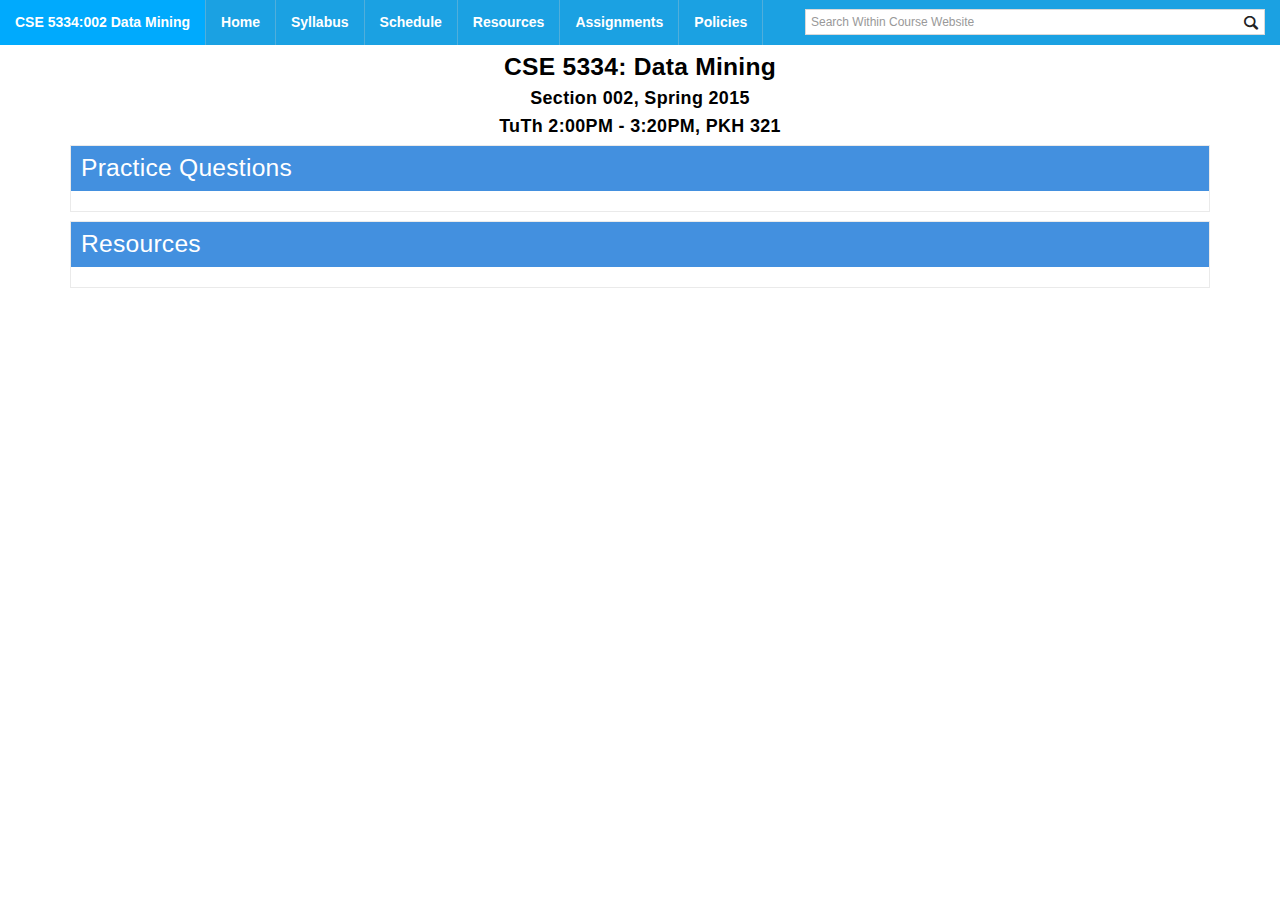
==== resources.html @ b28990b8 "Initial checkin." ====
<!DOCTYPE html>
<html lang="en">
    <head>
        <link href="css/metro-bootstrap.min.css" rel="stylesheet">
        <link href="css/metro-bootstrap-responsive.min.css" rel="stylesheet">
        <link href="css/iconFont.min.css" rel="stylesheet">
        <link href="css/courses.css" rel="stylesheet">

        <script src="js/jquery/jquery.min.js"></script>
        <script src="js/jquery/jquery.widget.min.js"></script>

        <title>CSE 5334:002 Data Mining - Resources</title>

    </head>

    <body class="metro">

            <div class="navigation-bar">
                <div class="navigation-bar-content">
                    <a href="index.html" class="element"><strong>CSE 5334:002 Data Mining</strong></a>
                    <span class="element-divider"></span>

                    <a href="index.html" class="element"><strong>Home</strong></a>
                    <span class="element-divider"></span>
                    <a href="syllabus.html" class="element"><strong>Syllabus</strong></a>
                    <span class="element-divider"></span>
                    <a href="schedule.html" class="element"><strong>Schedule</strong></a>
                    <span class="element-divider"></span>
                    <a href="resources.html" class="element"><strong>Resources</strong></a>
                    <span class="element-divider"></span>
                    <a href="assignments.html" class="element"><strong>Assignments</strong></a>
                    <span class="element-divider"></span>
                    <a href="policies.html" class="element"><strong>Policies</strong></a>
                    <span class="element-divider"></span>

                    <div class="element input-element  place-right">
                        <form role="search" method="GET" action="https://www.google.com/search" target="_blank">
                            <div class="input-control text size6">
                                <input type="text" placeholder="Search Within Course Website"  name="as_q" >
                                <input type="hidden" name="as_sitesearch" value="saravanan-thirumuruganathan.github.io">
                                <button class="btn-search"></button>
                            </div>
                        </form>
                    </div>

                </div>
            </div>







        <div class="container">

            <h3 class="text-center">CSE 5334: Data Mining</h3>
                <h4 class="text-center">Section 002, Spring 2015</h4>
                <h4 class="text-center">TuTh 2:00PM - 3:20PM, PKH 321</h4>


                <div class="panel">
                    <div class="panel-header bg-lightBlue fg-white">
                        Practice Questions
                    </div>
                    <div class="panel-content">
                    </div>

                </div>


<p></p>


                <div class="panel">
                    <div class="panel-header bg-lightBlue fg-white">
                        Resources
                    </div>
                    <div class="panel-content">
                    </div>

                </div>


<p></p>


        </div>        

    </body>
</html>
---- css/iconFont.min.css ----
@font-face{font-family:'iconFont';src:url('../fonts/iconFont.eot');src:url('../fonts/iconFont.eot?#iefix') format('embedded-opentype'),url('../fonts/iconFont.woff') format('woff'),url('../fonts/iconFont.ttf') format('truetype'),url('../fonts/iconFont.svg#iconFont') format('svg');font-weight:normal;font-style:normal}[data-icon]:before{font-family:'iconFont';content:attr(data-icon);speak:none;font-weight:normal;font-variant:normal;text-transform:none;line-height:1;-webkit-font-smoothing:antialiased}[class*="icon-"]{font-family:'iconFont' !important;speak:none;font-style:normal;font-weight:normal !important;font-variant:normal;text-transform:none;text-decoration:inherit;line-height:1;display:inline-block;vertical-align:-8%;-webkit-font-smoothing:antialiased;font-size:inherit}[class*="icon-"].smaller{font-size:.7em;vertical-align:6%}[class*="icon-"].large{font-size:1.2em;vertical-align:-10%}.icon-newspaper:before{content:"\e001"}.icon-pencil:before{content:"\e002"}.icon-droplet:before{content:"\e003"}.icon-pictures:before{content:"\e004"}.icon-camera:before{content:"\e005"}.icon-music:before{content:"\e006"}.icon-film:before{content:"\e007"}.icon-camera-2:before{content:"\e008"}.icon-spades:before{content:"\e009"}.icon-clubs:before{content:"\e00a"}.icon-diamonds:before{content:"\e00b"}.icon-broadcast:before{content:"\e00c"}.icon-mic:before{content:"\e00d"}.icon-book:before{content:"\e00e"}.icon-file:before{content:"\e00f"}.icon-new:before{content:"\e010"}.icon-copy:before{content:"\e011"}.icon-folder:before{content:"\e012"}.icon-folder-2:before{content:"\e013"}.icon-tag:before{content:"\e014"}.icon-cart:before{content:"\e015"}.icon-basket:before{content:"\e016"}.icon-calculate:before{content:"\e017"}.icon-support:before{content:"\e018"}.icon-phone:before{content:"\e019"}.icon-mail:before{content:"\e01a"}.icon-location:before{content:"\e01b"}.icon-compass:before{content:"\e01c"}.icon-history:before{content:"\e01d"}.icon-clock:before{content:"\e01e"}.icon-bell:before{content:"\e01f"}.icon-calendar:before{content:"\e020"}.icon-printer:before{content:"\e021"}.icon-mouse:before{content:"\e022"}.icon-screen:before{content:"\e023"}.icon-laptop:before{content:"\e024"}.icon-mobile:before{content:"\e025"}.icon-cabinet:before{content:"\e026"}.icon-drawer:before{content:"\e027"}.icon-drawer-2:before{content:"\e028"}.icon-box:before{content:"\e029"}.icon-box-add:before{content:"\e02a"}.icon-box-remove:before{content:"\e02b"}.icon-download:before{content:"\e02c"}.icon-upload:before{content:"\e02d"}.icon-database:before{content:"\e02e"}.icon-flip:before{content:"\e02f"}.icon-flip-2:before{content:"\e030"}.icon-undo:before{content:"\e031"}.icon-redo:before{content:"\e032"}.icon-forward:before{content:"\e033"}.icon-reply:before{content:"\e034"}.icon-reply-2:before{content:"\e035"}.icon-comments:before{content:"\e036"}.icon-comments-2:before{content:"\e037"}.icon-comments-3:before{content:"\e038"}.icon-comments-4:before{content:"\e039"}.icon-comments-5:before{content:"\e03a"}.icon-user:before{content:"\e03b"}.icon-user-2:before{content:"\e03c"}.icon-user-3:before{content:"\e03d"}.icon-busy:before{content:"\e03e"}.icon-loading:before{content:"\e03f"}.icon-loading-2:before{content:"\e040"}.icon-search:before{content:"\e041"}.icon-zoom-in:before{content:"\e042"}.icon-zoom-out:before{content:"\e043"}.icon-key:before{content:"\e044"}.icon-key-2:before{content:"\e045"}.icon-locked:before{content:"\e046"}.icon-unlocked:before{content:"\e047"}.icon-wrench:before{content:"\e048"}.icon-equalizer:before{content:"\e049"}.icon-cog:before{content:"\e04a"}.icon-pie:before{content:"\e04b"}.icon-bars:before{content:"\e04c"}.icon-stats-up:before{content:"\e04d"}.icon-gift:before{content:"\e04e"}.icon-trophy:before{content:"\e04f"}.icon-diamond:before{content:"\e050"}.icon-coffee:before{content:"\e051"}.icon-rocket:before{content:"\e052"}.icon-meter-slow:before{content:"\e053"}.icon-meter-medium:before{content:"\e054"}.icon-meter-fast:before{content:"\e055"}.icon-dashboard:before{content:"\e056"}.icon-fire:before{content:"\e057"}.icon-lab:before{content:"\e058"}.icon-remove:before{content:"\e059"}.icon-briefcase:before{content:"\e05a"}.icon-briefcase-2:before{content:"\e05b"}.icon-cars:before{content:"\e05c"}.icon-bus:before{content:"\e05d"}.icon-cube:before{content:"\e05e"}.icon-cube-2:before{content:"\e05f"}.icon-puzzle:before{content:"\e060"}.icon-glasses:before{content:"\e061"}.icon-glasses-2:before{content:"\e062"}.icon-accessibility:before{content:"\e063"}.icon-accessibility-2:before{content:"\e064"}.icon-target:before{content:"\e065"}.icon-target-2:before{content:"\e066"}.icon-lightning:before{content:"\e067"}.icon-power:before{content:"\e068"}.icon-power-2:before{content:"\e069"}.icon-clipboard:before{content:"\e06a"}.icon-clipboard-2:before{content:"\e06b"}.icon-playlist:before{content:"\e06c"}.icon-grid-view:before{content:"\e06d"}.icon-tree-view:before{content:"\e06e"}.icon-cloud:before{content:"\e06f"}.icon-cloud-2:before{content:"\e070"}.icon-download-2:before{content:"\e071"}.icon-upload-2:before{content:"\e072"}.icon-upload-3:before{content:"\e073"}.icon-link:before{content:"\e074"}.icon-link-2:before{content:"\e075"}.icon-flag:before{content:"\e076"}.icon-flag-2:before{content:"\e077"}.icon-attachment:before{content:"\e078"}.icon-eye:before{content:"\e079"}.icon-bookmark:before{content:"\e07a"}.icon-bookmark-2:before{content:"\e07b"}.icon-star:before{content:"\e07c"}.icon-star-2:before{content:"\e07d"}.icon-star-3:before{content:"\e07e"}.icon-heart:before{content:"\e07f"}.icon-heart-2:before{content:"\e080"}.icon-thumbs-up:before{content:"\e081"}.icon-thumbs-down:before{content:"\e082"}.icon-plus:before{content:"\e083"}.icon-minus:before{content:"\e084"}.icon-help:before{content:"\e085"}.icon-help-2:before{content:"\e086"}.icon-blocked:before{content:"\e087"}.icon-cancel:before{content:"\e088"}.icon-cancel-2:before{content:"\e089"}.icon-checkmark:before{content:"\e08a"}.icon-minus-2:before{content:"\e08b"}.icon-plus-2:before{content:"\e08c"}.icon-enter:before{content:"\e08d"}.icon-exit:before{content:"\e08e"}.icon-loop:before{content:"\e08f"}.icon-arrow-up-left:before{content:"\e090"}.icon-arrow-up:before{content:"\e091"}.icon-arrow-up-right:before{content:"\e092"}.icon-arrow-right:before{content:"\e093"}.icon-arrow-down-right:before{content:"\e094"}.icon-arrow-down:before{content:"\e095"}.icon-arrow-down-left:before{content:"\e096"}.icon-arrow-left:before{content:"\e097"}.icon-arrow-up-2:before{content:"\e098"}.icon-arrow-right-2:before{content:"\e099"}.icon-arrow-down-2:before{content:"\e09a"}.icon-arrow-left-2:before{content:"\e09b"}.icon-arrow-up-3:before{content:"\e09c"}.icon-arrow-right-3:before{content:"\e09d"}.icon-arrow-down-3:before{content:"\e09e"}.icon-arrow-left-3:before{content:"\e09f"}.icon-menu:before{content:"\e0a0"}.icon-enter-2:before{content:"\e0a1"}.icon-backspace:before{content:"\e0a2"}.icon-backspace-2:before{content:"\e0a3"}.icon-tab:before{content:"\e0a4"}.icon-tab-2:before{content:"\e0a5"}.icon-checkbox:before{content:"\e0a6"}.icon-checkbox-unchecked:before{content:"\e0a7"}.icon-checkbox-partial:before{content:"\e0a8"}.icon-radio-checked:before{content:"\e0a9"}.icon-radio-unchecked:before{content:"\e0aa"}.icon-font:before{content:"\e0ab"}.icon-paragraph-left:before{content:"\e0ac"}.icon-paragraph-center:before{content:"\e0ad"}.icon-paragraph-right:before{content:"\e0ae"}.icon-paragraph-justify:before{content:"\e0af"}.icon-left-to-right:before{content:"\e0b0"}.icon-right-to-left:before{content:"\e0b1"}.icon-share:before{content:"\e0b2"}.icon-new-tab:before{content:"\e0b3"}.icon-new-tab-2:before{content:"\e0b4"}.icon-embed:before{content:"\e0b5"}.icon-code:before{content:"\e0b6"}.icon-bluetooth:before{content:"\e0b7"}.icon-share-2:before{content:"\e0b8"}.icon-share-3:before{content:"\e0b9"}.icon-mail-2:before{content:"\e0ba"}.icon-google:before{content:"\e0bb"}.icon-google-plus:before{content:"\e0bc"}.icon-google-drive:before{content:"\e0bd"}.icon-facebook:before{content:"\e0be"}.icon-instagram:before{content:"\e0bf"}.icon-twitter:before{content:"\e0c0"}.icon-feed:before{content:"\e0c1"}.icon-youtube:before{content:"\e0c2"}.icon-vimeo:before{content:"\e0c3"}.icon-flickr:before{content:"\e0c4"}.icon-picassa:before{content:"\e0c5"}.icon-dribbble:before{content:"\e0c6"}.icon-deviantart:before{content:"\e0c7"}.icon-github:before{content:"\e0c8"}.icon-github-2:before{content:"\e0c9"}.icon-github-3:before{content:"\e0ca"}.icon-github-4:before{content:"\e0cb"}.icon-github-5:before{content:"\e0cc"}.icon-git:before{content:"\e0cd"}.icon-github-6:before{content:"\e0ce"}.icon-wordpress:before{content:"\e0cf"}.icon-joomla:before{content:"\e0d0"}.icon-blogger:before{content:"\e0d1"}.icon-tumblr:before{content:"\e0d2"}.icon-yahoo:before{content:"\e0d3"}.icon-amazon:before{content:"\e0d4"}.icon-tux:before{content:"\e0d5"}.icon-apple:before{content:"\e0d6"}.icon-finder:before{content:"\e0d7"}.icon-android:before{content:"\e0d8"}.icon-windows:before{content:"\e0d9"}.icon-soundcloud:before{content:"\e0da"}.icon-skype:before{content:"\e0db"}.icon-reddit:before{content:"\e0dc"}.icon-linkedin:before{content:"\e0dd"}.icon-lastfm:before{content:"\e0de"}.icon-delicious:before{content:"\e0df"}.icon-stumbleupon:before{content:"\e0e0"}.icon-pinterest:before{content:"\e0e1"}.icon-xing:before{content:"\e0e2"}.icon-flattr:before{content:"\e0e3"}.icon-foursquare:before{content:"\e0e4"}.icon-paypal:before{content:"\e0e5"}.icon-yelp:before{content:"\e0e6"}.icon-libreoffice:before{content:"\e0e7"}.icon-file-pdf:before{content:"\e0e8"}.icon-file-openoffice:before{content:"\e0e9"}.icon-file-word:before{content:"\e0ea"}.icon-file-excel:before{content:"\e0eb"}.icon-file-powerpoint:before{content:"\e0ec"}.icon-file-zip:before{content:"\e0ed"}.icon-file-xml:before{content:"\e0ee"}.icon-file-css:before{content:"\e0ef"}.icon-html5:before{content:"\e0f0"}.icon-html5-2:before{content:"\e0f1"}.icon-css3:before{content:"\e0f2"}.icon-chrome:before{content:"\e0f3"}.icon-firefox:before{content:"\e0f4"}.icon-IE:before{content:"\e0f5"}.icon-opera:before{content:"\e0f6"}.icon-safari:before{content:"\e0f7"}.icon-IcoMoon:before{content:"\e0f8"}.icon-sunrise:before{content:"\e0f9"}.icon-sun:before{content:"\e0fa"}.icon-moon:before{content:"\e0fb"}.icon-sun-2:before{content:"\e0fc"}.icon-windy:before{content:"\e0fd"}.icon-wind:before{content:"\e0fe"}.icon-snowflake:before{content:"\e0ff"}.icon-cloudy:before{content:"\e100"}.icon-cloud-3:before{content:"\e101"}.icon-weather:before{content:"\e102"}.icon-weather-2:before{content:"\e103"}.icon-weather-3:before{content:"\e104"}.icon-lines:before{content:"\e105"}.icon-cloud-4:before{content:"\e106"}.icon-lightning-2:before{content:"\e107"}.icon-lightning-3:before{content:"\e108"}.icon-rainy:before{content:"\e109"}.icon-rainy-2:before{content:"\e10a"}.icon-windy-2:before{content:"\e10b"}.icon-windy-3:before{content:"\e10c"}.icon-snowy:before{content:"\e10d"}.icon-snowy-2:before{content:"\e10e"}.icon-snowy-3:before{content:"\e10f"}.icon-weather-4:before{content:"\e110"}.icon-cloudy-2:before{content:"\e111"}.icon-cloud-5:before{content:"\e112"}.icon-lightning-4:before{content:"\e113"}.icon-sun-3:before{content:"\e114"}.icon-moon-2:before{content:"\e115"}.icon-cloudy-3:before{content:"\e116"}.icon-cloud-6:before{content:"\e117"}.icon-cloud-7:before{content:"\e118"}.icon-lightning-5:before{content:"\e119"}.icon-rainy-3:before{content:"\e11a"}.icon-rainy-4:before{content:"\e11b"}.icon-windy-4:before{content:"\e11c"}.icon-windy-5:before{content:"\e11d"}.icon-snowy-4:before{content:"\e11e"}.icon-snowy-5:before{content:"\e11f"}.icon-weather-5:before{content:"\e120"}.icon-cloudy-4:before{content:"\e121"}.icon-lightning-6:before{content:"\e122"}.icon-thermometer:before{content:"\e123"}.icon-compass-2:before{content:"\e124"}.icon-none:before{content:"\e125"}.icon-Celsius:before{content:"\e126"}.icon-Fahrenheit:before{content:"\e127"}.icon-forrst:before{content:"\e128"}.icon-headphones:before{content:"\e129"}.icon-bug:before{content:"\e12a"}.icon-cart-2:before{content:"\e12b"}.icon-earth:before{content:"\e12c"}.icon-battery:before{content:"\e12d"}.icon-list:before{content:"\e12e"}.icon-grid:before{content:"\e12f"}.icon-alarm:before{content:"\e130"}.icon-location-2:before{content:"\e131"}.icon-pointer:before{content:"\e132"}.icon-diary:before{content:"\e133"}.icon-eye-2:before{content:"\e134"}.icon-console:before{content:"\e135"}.icon-location-3:before{content:"\e136"}.icon-move:before{content:"\e137"}.icon-gift-2:before{content:"\e138"}.icon-monitor:before{content:"\e139"}.icon-mobile-2:before{content:"\e13a"}.icon-switch:before{content:"\e13b"}.icon-star-4:before{content:"\e13c"}.icon-address-book:before{content:"\e13d"}.icon-shit:before{content:"\e13e"}.icon-cone:before{content:"\e13f"}.icon-credit-card:before{content:"\e140"}.icon-type:before{content:"\e141"}.icon-volume:before{content:"\e142"}.icon-volume-2:before{content:"\e143"}.icon-locked-2:before{content:"\e144"}.icon-warning:before{content:"\e145"}.icon-info:before{content:"\e146"}.icon-filter:before{content:"\e147"}.icon-bookmark-3:before{content:"\e148"}.icon-bookmark-4:before{content:"\e149"}.icon-stats:before{content:"\e14a"}.icon-compass-3:before{content:"\e14b"}.icon-keyboard:before{content:"\e14c"}.icon-award-fill:before{content:"\e14d"}.icon-award-stroke:before{content:"\e14e"}.icon-beaker-alt:before{content:"\e14f"}.icon-beaker:before{content:"\e150"}.icon-move-vertical:before{content:"\e151"}.icon-move-horizontal:before{content:"\e152"}.icon-steering-wheel:before{content:"\e153"}.icon-volume-3:before{content:"\e154"}.icon-volume-mute:before{content:"\e155"}.icon-play:before{content:"\e156"}.icon-pause:before{content:"\e157"}.icon-stop:before{content:"\e158"}.icon-eject:before{content:"\e159"}.icon-first:before{content:"\e15a"}.icon-last:before{content:"\e15b"}.icon-play-alt:before{content:"\e15c"}.icon-battery-charging:before{content:"\e160"}.icon-left-quote:before{content:"\e161"}.icon-right-quote:before{content:"\e162"}.icon-left-quote-alt:before{content:"\e163"}.icon-right-quote-alt:before{content:"\e164"}.icon-smiley:before{content:"\e165"}.icon-umbrella:before{content:"\e166"}.icon-info-2:before{content:"\e167"}.icon-chart-alt:before{content:"\e168"}.icon-at:before{content:"\e169"}.icon-hash:before{content:"\e16a"}.icon-pilcrow:before{content:"\e16b"}.icon-fullscreen-alt:before{content:"\e16c"}.icon-fullscreen-exit-alt:before{content:"\e16d"}.icon-layers-alt:before{content:"\e16e"}.icon-layers:before{content:"\e16f"}.icon-floppy:before{content:"\e170"}.icon-rainbow:before{content:"\e000"}.icon-air:before{content:"\e171"}.icon-home:before{content:"\e172"}.icon-spin:before{content:"\e173"}.icon-auction:before{content:"\e174"}.icon-dollar:before{content:"\e175"}.icon-dollar-2:before{content:"\e176"}.icon-coins:before{content:"\e177"}.icon-file-2:before{content:"\e186"}.icon-file-3:before{content:"\e187"}.icon-file-4:before{content:"\e188"}.icon-files:before{content:"\e189"}.icon-phone-2:before{content:"\e18a"}.icon-tablet:before{content:"\e18b"}.icon-monitor-2:before{content:"\e18c"}.icon-window:before{content:"\e18d"}.icon-tv:before{content:"\e18e"}.icon-camera-3:before{content:"\e18f"}.icon-image:before{content:"\e190"}.icon-open:before{content:"\e191"}.icon-sale:before{content:"\e192"}.icon-direction:before{content:"\e193"}.icon-medal:before{content:"\e194"}.icon-medal-2:before{content:"\e195"}.icon-satellite:before{content:"\e196"}.icon-discout:before{content:"\e197"}.icon-barcode:before{content:"\e198"}.icon-ticket:before{content:"\e199"}.icon-shipping:before{content:"\e19a"}.icon-globe:before{content:"\e19b"}.icon-anchor:before{content:"\e19c"}.icon-pop-out:before{content:"\e19d"}.icon-pop-in:before{content:"\e19e"}.icon-resize:before{content:"\e178"}.icon-battery-2:before{content:"\e179"}.icon-battery-3:before{content:"\e17a"}.icon-battery-4:before{content:"\e17b"}.icon-battery-5:before{content:"\e17c"}.icon-tools:before{content:"\e17d"}.icon-alarm-2:before{content:"\e17e"}.icon-alarm-cancel:before{content:"\e17f"}.icon-alarm-clock:before{content:"\e180"}.icon-chronometer:before{content:"\e181"}.icon-ruler:before{content:"\e182"}.icon-lamp:before{content:"\e183"}.icon-lamp-2:before{content:"\e184"}.icon-scissors:before{content:"\e185"}.icon-volume-4:before{content:"\e19f"}.icon-volume-5:before{content:"\e1a0"}.icon-volume-6:before{content:"\e1a1"}.icon-battery-full:before{content:"\e15f"}.icon-battery-empty:before{content:"\e15d"}.icon-battery-half:before{content:"\e15e"}.icon-zip:before{content:"\e1a2"}.icon-zip-2:before{content:"\e1a3"}.icon-play-2:before{content:"\e1a4"}.icon-pause-2:before{content:"\e1a5"}.icon-record:before{content:"\e1a6"}.icon-stop-2:before{content:"\e1a7"}.icon-next:before{content:"\e1a8"}.icon-previous:before{content:"\e1a9"}.icon-first-2:before{content:"\e1aa"}.icon-last-2:before{content:"\e1ab"}.icon-arrow-left-4:before{content:"\e1ac"}.icon-arrow-down-4:before{content:"\e1ad"}.icon-arrow-up-4:before{content:"\e1ae"}.icon-arrow-right-4:before{content:"\e1af"}.icon-arrow-left-5:before{content:"\e1b0"}.icon-arrow-down-5:before{content:"\e1b1"}.icon-arrow-up-5:before{content:"\e1b2"}.icon-arrow-right-5:before{content:"\e1b3"}.icon-cc:before{content:"\e1b4"}.icon-cc-by:before{content:"\e1b5"}.icon-cc-nc:before{content:"\e1b6"}.icon-cc-nc-eu:before{content:"\e1b7"}.icon-cc-nc-jp:before{content:"\e1b8"}.icon-cc-sa:before{content:"\e1b9"}.icon-cc-nd:before{content:"\e1ba"}.icon-cc-pd:before{content:"\e1bb"}.icon-cc-zero:before{content:"\e1bc"}.icon-cc-share:before{content:"\e1bd"}.icon-cc-share-2:before{content:"\e1be"}.icon-cycle:before{content:"\e1bf"}.icon-stop-3:before{content:"\e1c0"}.icon-stats-2:before{content:"\e1c1"}.icon-stats-3:before{content:"\e1c2"}
---- css/courses.css ----
.description {
  margin: 10px 0;
}

.example > img {
  margin: 5px;
  display: inline-block;
}
.example .image-container {
  margin: 10px;
  display: inline-block;
  vertical-align: middle;
}

p {
   text-align:justify;
}
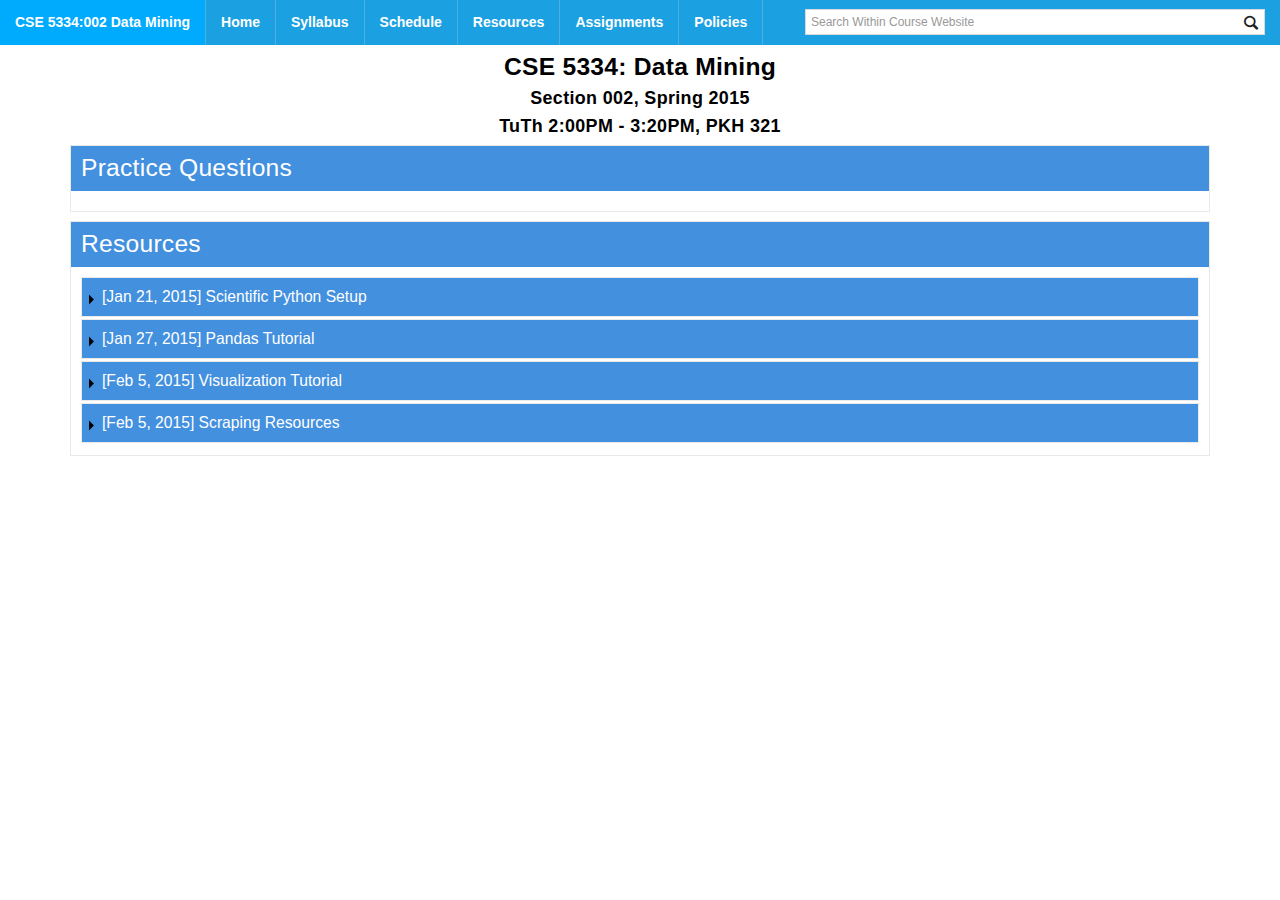
==== commit c6849a33: "Added lecture 6 k-NN slides." ====
--- a/resources.html
+++ b/resources.html
@@ -5,11 +5,17 @@
         <link href="css/metro-bootstrap-responsive.min.css" rel="stylesheet">
         <link href="css/iconFont.min.css" rel="stylesheet">
         <link href="css/courses.css" rel="stylesheet">
-
-        <script src="js/jquery/jquery.min.js"></script>
-        <script src="js/jquery/jquery.widget.min.js"></script>
+        <link href="css/prism.css" rel="stylesheet">
+
+        <script src="js/jquery.min.js"></script>
+        <script src="js/jquery.widget.min.js"></script>
+        <script src="js/metro.min.js"></script>
+
+        <script src="js/prism.js"></script>
 
         <title>CSE 5334:002 Data Mining - Resources</title>
+
+
 
     </head>
 
@@ -76,7 +82,269 @@
                     <div class="panel-header bg-lightBlue fg-white">
                         Resources
                     </div>
-                    <div class="panel-content">
+                    <div class="panel-content"
+
+
+<!-------------------------------accordion starts here -->
+<!-- other stylish accordions 
+            <a class="heading text-right ribbed-green fg-white collapsed" href="#">Item #2</a>
+            <a class="heading ribbed-red fg-white collapsed" href="#">Item #3</a>
+-->
+
+   <div class="accordion with-marker " data-role="accordion" data-closeany="false">
+
+
+
+
+
+        <div class="accordion-frame">
+            <a class="heading bg-lightBlue fg-white collapsed" href="#">[Jan 21, 2015] Scientific Python Setup</a>
+            <div class="content"> 
+
+                <p>
+                <strong>Installation:</strong>In this class, we will be using Python as the programming language for all assignments.
+                Please refer to this <a href="https://github.com/cs109/content/wiki/Installing-Python">url</a>
+                for simple instructions about installing Python and Scientific Python. 
+                I <strong>strongly</strong> suggest using Anaconda distribution system.
+                If you want to manually install the packages, use the instructions <a href="http://www.scipy.org/install.html">here</a>.
+                Remember to install other packages such as BeautifulSoup, Pattern, Seaborn and MrJob. 
+                Instructions are in the first <a href="https://github.com/cs109/content/wiki/Installing-Python">url</a> itself.
+                </p>
+
+                <p>
+                    <strong>IPython Notebook Basics:</strong> Please spend some time exploring IPython Notebook.
+                    <a href="https://www.youtube.com/watch?v=qb7FT68tcA8">This</a> is a fast, 10 minute video introducing the basics.
+                    As of now,  it is perfectly fine if you do not understand what the Python code that are being executed means.
+                   Once you are done, please spend some time reading <a href="http://ipython.org/ipython-doc/2/notebook/notebook.html"> this tutorial</a>
+                   which might require around 30 minutes of your time.
+                   We will be spending lot of time in IPython Notebooks. So an initial investment of time will save lot of your time later.
+                    <br/> <br/>
+                   [Optional] <a href="http://pgbovine.net/ipython-notebook-first-impressions.htm">This</a> is a great post from Philip Guo
+                        about his impressions about IPython Notebook. 
+                        <a href="http://www.nature.com/news/interactive-notebooks-sharing-the-code-1.16261">This</a> is an article
+                        from Nature magazine (a prestigious publisher in Science domain)
+                        about how IPython Notebook is becoming popular in non-CS domain.
+                </p>
+                <p>
+                    <strong>Python Basics:</strong> 
+                    <A href="http://nbviewer.ipython.org/github/jrjohansson/scientific-python-lectures/blob/master/Lecture-1-Introduction-to-Python-Programming.ipynb">
+                    Here</a> is a GREAT IPytho Notebook that covers most important ideas in Python. For most of you, it should not take more than 1-2 hours.
+
+                    <br/> <br/>
+                    [Optional] 
+                     <a href="http://nbviewer.ipython.org/github/jrjohansson/scientific-python-lectures/blob/master/Lecture-0-Scientific-Computing-with-Python.ipynb">
+                        This</a> IPython Notebook provides a non-technical introduction to entire Scientific Python stack. 
+                </p>
+
+
+                <p>
+                    <strong>Verification:</strong> It is important to have a common baseline so that the code we will be using have same output. 
+                        If you have installed all packages correctly, you should have version numbers that are higher than what is given below.
+                        If not, install the necessary package and restart IPython Notebook/console. (Courtesy: Harvard, CS 109)
+
+<pre>
+<code class="language-python">
+#IPython is what you are using now to run the notebook
+import IPython
+print "IPython version:      %6.6s (need at least 1.0)" % IPython.__version__
+
+# Numpy is a library for working with Arrays
+import numpy as np
+print "Numpy version:        %6.6s (need at least 1.7.1)" % np.__version__
+
+# SciPy implements many different numerical algorithms
+import scipy as sp
+print "SciPy version:        %6.6s (need at least 0.12.0)" % sp.__version__
+
+# Pandas makes working with data tables easier
+import pandas as pd
+print "Pandas version:       %6.6s (need at least 0.11.0)" % pd.__version__
+
+# Module for plotting
+import matplotlib
+print "Mapltolib version:    %6.6s (need at least 1.2.1)" % matplotlib.__version__
+
+# SciKit Learn implements several Machine Learning algorithms
+import sklearn
+print "Scikit-Learn version: %6.6s (need at least 0.13.1)" % sklearn.__version__
+
+# Requests is a library for getting data from the Web
+import requests
+print "requests version:     %6.6s (need at least 1.2.3)" % requests.__version__
+
+#BeautifulSoup is a library to parse HTML and XML documents
+import bs4
+print "BeautifulSoup version:%6.6s (need at least 4.0)" % bs4.__version__
+
+#MrJob is a library to run map reduce jobs on Amazon's computers
+import mrjob
+print "Mr Job version:       %6.6s (need at least 0.4)" % mrjob.__version__
+
+#Pattern has lots of tools for working with data from the internet
+import pattern
+print "Pattern version:      %6.6s (need at least 2.6)" % pattern.__version__
+
+#Seaborn is a nice library for visualizations
+import seaborn
+print "Seaborn version:      %6.6s (need at least 0.3.1)" % seaborn.__version__
+</code>
+</pre>
+                </p>
+            </div>
+        </div>
+
+
+
+
+<div class="accordion-frame">
+    <a class="heading bg-lightBlue fg-white collapsed" href="#">[Jan 27, 2015] Pandas Tutorial</a>
+    <div class="content">
+
+        <p> 
+            Pandas is one of the most important package that you will learn to use in this class. 
+            You can find a wide variety of tutorials <a href="http://pandas.pydata.org/pandas-docs/stable/tutorials.html">here</a>.
+            Specifically, focus on Lessons 1 to 7 in <strong>Lessons for New pandas Users</strong>.
+            Each of these lessons must not take more than 5-10 minute of your time.
+        </p>
+
+        <p>
+            [Optional] You might also want to check out Chapters 1-5 in <strong>pandas Cookbook</strong> <br/>
+            [Optional] If you have some more time to spare, <a href="https://github.com/fonnesbeck/statistical-analysis-python-tutorial">here</a>
+                     is a great series of IPython Notebooks for analyzing data using Python. Focus on first two notebooks 
+                    <strong>Introduction to Pandas</strong> and <strong>Data Wrangling with Pandas</strong>.
+                    Dr.Christopher Fonnesbeck's lecture is also in <a href="https://conference.scipy.org/scipy2013/tutorial_detail.php?id=109">Youtube</a> 
+                    in case you prefer a live demonstration.
+        </p> 
+    </div>
+</div>
+
+
+<div class="accordion-frame">
+    <a class="heading bg-lightBlue fg-white collapsed" href="#">[Feb 5, 2015] Visualization Tutorial</a>
+    <div class="content">
+
+        <p> 
+           There are a number of software that could be used to generate cool visualization. 
+           Here is a high level pointers to each of them.
+
+           <ul>
+                <li><b>Matplotlib:</b> 
+                    <p>
+                    This is the most important and basic visualization software in Python.
+                    Most of the other libraries either extend it or inspired by it.
+                    It is a bit verbose, but gets the job done. 
+                    There are many tutorials available.
+                    You can use either 
+                        <a href="https://scipy-lectures.github.io/intro/matplotlib/matplotlib.html">this</a>
+                        or <a href="http://nbviewer.ipython.org/github/jrjohansson/scientific-python-lectures/blob/master/Lecture-4-Matplotlib.ipynb">this</a>
+                        link for refresher. 
+                    </p>
+
+                    <p>
+                        [Optional] In addition, <a href="http://matplotlib.org/">Matplotlib</a> site itself provides a gallery of examples with code.
+                    </p>
+
+                <li><b>Seaborn:</b> 
+                    <p>
+                    <a href="http://stanford.edu/~mwaskom/software/seaborn/">Seaborn</a> 
+                    is a Python visualization library based on matplotlib. It provides a high-level interface for drawing attractive statistical graphics.
+                    I find the charts generated by Seaborn to be more concise in terms of code and stylish.
+                    The Seaborn site also has lot of good resources.
+                    </p>
+
+                <li><b>Pandas Visualization:</b>
+                    <p>
+                        Pandas has some fairly sophisticated visualization functions. 
+                        Lot of times, you might have used Pandas to compute complex objects (aggregations, groupby, pivot, crosstab etc)
+                            and might want to visualize them.
+                        Converting these objects to a format expected by Matplotlib or Seaborn can be a pain.
+                        In such cases, you might be better off directly using the plot function of Pandas.
+                        It generates decent visualization and also supports extensive customizations.
+                        Here are two great resources:
+                            <a href="http://nbviewer.ipython.org/gist/fonnesbeck/5850463">Resource 1</a> and 
+                            <a href="http://pandas.pydata.org/pandas-docs/version/0.15.0/visualization.html">Resource 2</a>.
+                    </p>
+
+                <li><b>[Optional] D3/Bokeh:</b> 
+                    <p>
+                    <a href="http://d3js.org/">D3.js</a>  is a JavaScript library for manipulating documents based on data. 
+                    D3 helps you bring data to life using HTML, SVG and CSS.
+                    Lot of visualization you see in popular US media sites are done in D3.
+                    It is extremely powerful but takes quite some time to get used to it.
+                    <a href="http://bokeh.pydata.org/en/latest/">Bokeh</a>  
+                     is a Python interactive visualization library that targets modern web browsers for presentation. 
+                     It is very similar to D3.js .
+                    </p>
+                <li><b>[Optional] Tableau Software:</b> 
+                    <p>
+                    <a href="http://www.tableau.com/">Tableau Software</a>
+                        is a family of interactive data visualization products focused on business intelligence.
+                        The software is absolutely fantastic and you can create lot of cool visualization in a matter of minutes.
+                        The license is quite expensive, but they provide a 1 year free license for students.
+                        See further details <a href="http://origin-www.tableau.com/academic/students">here</a>.
+                        I would encourage you to check it out. It makes exploratory analysis and visualization dramatically easy.
+                    </p>
+           </ul>
+        </p>
+
+        <p>
+            
+        </p> 
+    </div>
+</div>
+
+
+
+<div class="accordion-frame">
+    <a class="heading bg-lightBlue fg-white collapsed" href="#">[Feb 5, 2015] Scraping Resources</a>
+    <div class="content">
+
+        <p> 
+            There are a number of tools used for Scraping in Python.
+            A comprehensive listing is not feasible. Here is a list of most important ones.
+        </p>
+
+        <p>
+                <ul>
+                    <li><b> BeautifulSoup:</b> 
+                        <a href="http://www.crummy.com/software/BeautifulSoup/">[Link]</a>
+                        <a href="http://www.crummy.com/software/BeautifulSoup/bs4/doc/">[Tutorial]</a>
+                    <li><b> Pattern:</b>
+                        <a href="https://github.com/clips/pattern">[Link]</a>
+                        <a href="http://www.clips.ua.ac.be/pages/pattern">[Tutorial]</a>
+                    <li><b> Selenium/WebDriver:</b>
+                        <a href="https://pypi.python.org/pypi/selenium">[Link]</a>
+                        <a href="https://selenium-python.readthedocs.org/">[Tutorial]</a>
+                    <li><b> Scrapy:</b>
+                        <a href="http://scrapy.org/">[Link]</a>
+                        <a href="http://doc.scrapy.org/en/latest/intro/tutorial.html">[Tutorial]</a>
+                    <li><b> PhantomJS:</b>
+                        <a href="http://phantomjs.org/">[Link]</a>
+                        <a href="http://phantomjs.org/examples/">[Tutorial]</a>
+                    <li><b> Browser DevTools:</b>
+                        <a href="https://developer.chrome.com/devtools">[Chrome]</a>
+                        <a href="https://developer.mozilla.org/en-US/docs/Tools">[Firefox]</a>
+                        <a href="https://msdn.microsoft.com/library/ie/bg182326(v=vs.85)">[Internet Explorer]</a>
+                        <a href="https://developer.apple.com/safari/tools/">[Safari]</a>
+                    <li><b> Facebook Scraping Code:</b>
+                        <a href="http://saravanan-thirumuruganathan.github.io/cse5334Spring2015/slides/04_DataCollection/FBScrapingCode.zip">
+                            This</a>
+                            is a set of Scraping code written couple of years ago. While this might not work now
+                            without minor modifications, it should give an idea about how to build sophisticated 
+                            scraping code with Python.
+                </ul>
+        </p> 
+    </div>
+</div>
+
+
+
+    </div>
+<!-------------------------------accordion ends here -->
+
+
+
+
                     </div>
 
                 </div>
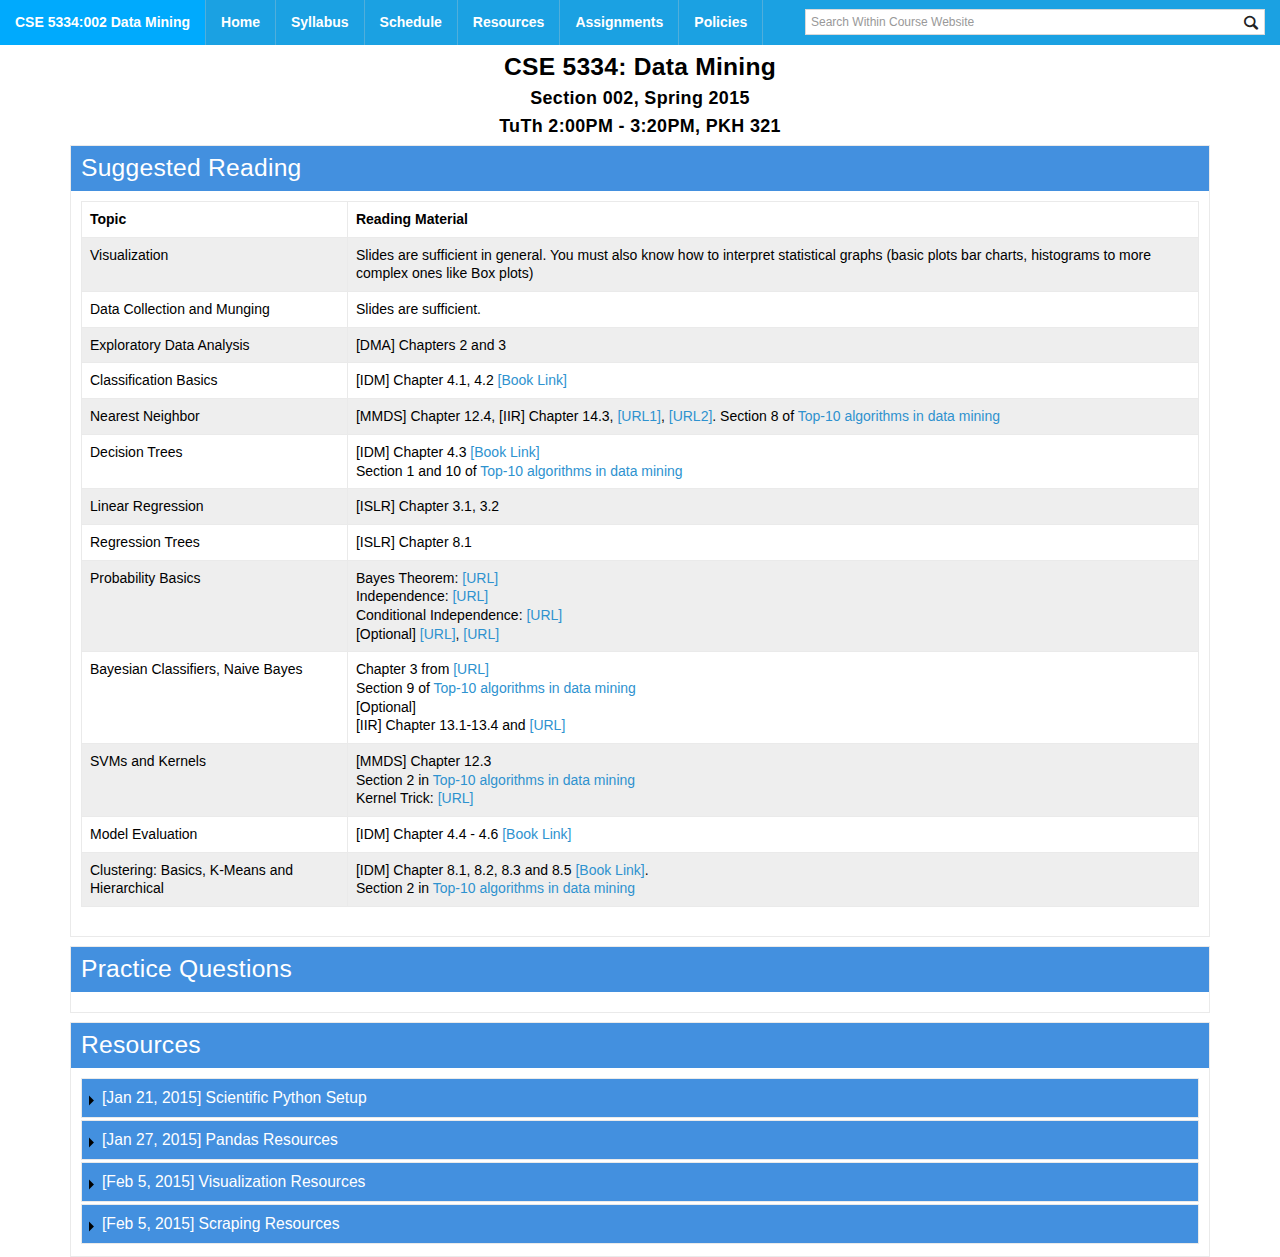
==== commit b831f1d4: "Added model eval sides, updated schedule, added study resources." ====
--- a/resources.html
+++ b/resources.html
@@ -64,6 +64,159 @@
                 <h4 class="text-center">Section 002, Spring 2015</h4>
                 <h4 class="text-center">TuTh 2:00PM - 3:20PM, PKH 321</h4>
 
+                <div class="panel">
+                    <div class="panel-header bg-lightBlue fg-white">
+                        Suggested Reading 
+                    </div>
+                    <div class="panel-content">
+
+
+                    <table class="table striped bordered hovered"> 
+                        <thead>
+                            <th class="text-left">Topic</th>
+                            <th class="text-left">Reading Material</th>
+                        </thead>
+
+                        <tbody>
+                            <tr>
+                                <td>Visualization</td>
+                                <td>
+                                    Slides are sufficient in general.
+                                    You must also know how to interpret statistical graphs (basic plots bar charts, histograms to more complex ones like Box plots)
+                                </td>
+                            </tr>
+
+                            <tr>
+                                <td>Data Collection and Munging</td>
+                                <td>
+                                    Slides are sufficient.
+                                </td>
+                            </tr>
+
+                            <tr>
+                                <td>Exploratory Data Analysis</td>
+                                <td>
+                                    [DMA] Chapters 2 and 3
+                                </td>
+                            </tr>
+
+                            <tr>
+                                <td>Classification Basics</td>
+                                <td>
+                                    [IDM] Chapter 4.1, 4.2 
+                                    <a href="http://www-users.cs.umn.edu/~kumar/dmbook/ch4.pdf">[Book Link]</a> 
+                                </td>
+                            </tr>
+
+                            <tr>
+                                <td>Nearest Neighbor</td>
+                                <td>
+                                    [MMDS] Chapter 12.4, 
+                                    [IIR] Chapter 14.3, 
+                                        <a href="http://www.scholarpedia.org/article/K-nearest_neighbor">[URL1]</a>,  
+                                        <a href="http://en.wikipedia.org/wiki/K-nearest_neighbors_algorithm">[URL2]</a>.
+                                    
+                                        Section 8 of <a href="http://www.cs.umd.edu/~samir/498/10Algorithms-08.pdf">
+                                        Top-10 algorithms in data mining</a>
+                                </td>
+                            </tr>
+
+                            <tr>
+                                <td>Decision Trees</td>
+                                <td>
+                                    [IDM] Chapter 4.3 
+                                    <a href="http://www-users.cs.umn.edu/~kumar/dmbook/ch4.pdf">[Book Link]</a> <br/>
+                                    
+                                    Section 1 and 10 of <a href="http://www.cs.umd.edu/~samir/498/10Algorithms-08.pdf">
+                                    Top-10 algorithms in data mining</a>
+
+                                </td>
+                            </tr>
+
+                            <tr>
+                                <td>Linear Regression</td>
+                                <td>
+                                    [ISLR] Chapter 3.1, 3.2
+                                </td>
+                            </tr>
+
+                            <tr>
+                                <td>Regression Trees</td>
+                                <td>
+                                    [ISLR] Chapter 8.1
+                                </td>
+                            </tr>
+
+                            <tr>
+                                <td>Probability Basics</td>
+                                <td>
+                                    Bayes Theorem: <a href="http://www.yudkowsky.net/rational/bayes">[URL]</a> <br/>
+                                    Independence: <a href="https://www.mathsisfun.com/data/probability-events-conditional.html">[URL]</a> <br/>
+                                    Conditional Independence: <a href="http://en.wikipedia.org/wiki/Conditional_independence">[URL]</a> <br/>
+
+                                    [Optional] 
+                                        <a href="http://www.sci.utah.edu/~gerig/CS6640-F2010/prob-tut.pdf">[URL]</a>, 
+                                        <a href="http://www.countbayesie.com/blog/2015/2/18/bayes-theorem-with-lego">[URL]</a>
+                                </td>
+                            </tr>
+
+                            <tr>
+                                <td>Bayesian Classifiers, Naive Bayes</td>
+                                <td>
+
+                                        Chapter 3 from <a href="http://www.cs.cmu.edu/~tom/mlbook/NBayesLogReg.pdf">[URL]</a> <br>
+                                        Section 9 of <a href="http://www.cs.umd.edu/~samir/498/10Algorithms-08.pdf">
+                                        Top-10 algorithms in data mining</a> <br/>
+
+                                        [Optional] <br/>
+                                        [IIR] Chapter 13.1-13.4 and 
+                                        <a href="http://guidetodatamining.com/guide/ch6/DataMining-ch6.pdf">[URL]</a>
+                                        
+                                </td>
+                            </tr>
+
+                            <tr>
+                                <td>SVMs and Kernels</td>
+                                <td>
+                                    [MMDS] Chapter 12.3 <br/>  
+                                    Section 2 in <a href="http://www.cs.umd.edu/~samir/498/10Algorithms-08.pdf">
+                                        Top-10 algorithms in data mining</a> <br/>
+                                    Kernel Trick: <a href="http://www.eric-kim.net/eric-kim-net/posts/1/kernel_trick.html">[URL]</a>
+                                </td>
+                            </tr>
+
+                            <tr>
+                                <td>Model Evaluation</td>
+                                <td>
+                                    [IDM] Chapter 4.4 - 4.6
+                                    <a href="http://www-users.cs.umn.edu/~kumar/dmbook/ch4.pdf">[Book Link]</a> 
+                                </td>
+                            </tr>
+
+                            <tr>
+                                <td>Clustering: Basics, K-Means and Hierarchical</td>
+                                <td>
+                                    [IDM] Chapter 8.1, 8.2, 8.3 and 8.5 
+                                    <a href="http://www-users.cs.umn.edu/~kumar/dmbook/ch8.pdf">[Book Link]</a>. <br/>
+                                    Section 2 in <a href="http://www.cs.umd.edu/~samir/498/10Algorithms-08.pdf">
+                                        Top-10 algorithms in data mining</a>
+                                </td>
+                            </tr>
+
+
+
+                        </tbody>
+
+                    </table>
+
+
+
+                    </div>
+
+                </div>
+
+
+<p></p>
 
                 <div class="panel">
                     <div class="panel-header bg-lightBlue fg-white">
@@ -197,7 +350,7 @@
 
 
 <div class="accordion-frame">
-    <a class="heading bg-lightBlue fg-white collapsed" href="#">[Jan 27, 2015] Pandas Tutorial</a>
+    <a class="heading bg-lightBlue fg-white collapsed" href="#">[Jan 27, 2015] Pandas Resources</a>
     <div class="content">
 
         <p> 
@@ -220,7 +373,7 @@
 
 
 <div class="accordion-frame">
-    <a class="heading bg-lightBlue fg-white collapsed" href="#">[Feb 5, 2015] Visualization Tutorial</a>
+    <a class="heading bg-lightBlue fg-white collapsed" href="#">[Feb 5, 2015] Visualization Resources</a>
     <div class="content">
 
         <p> 
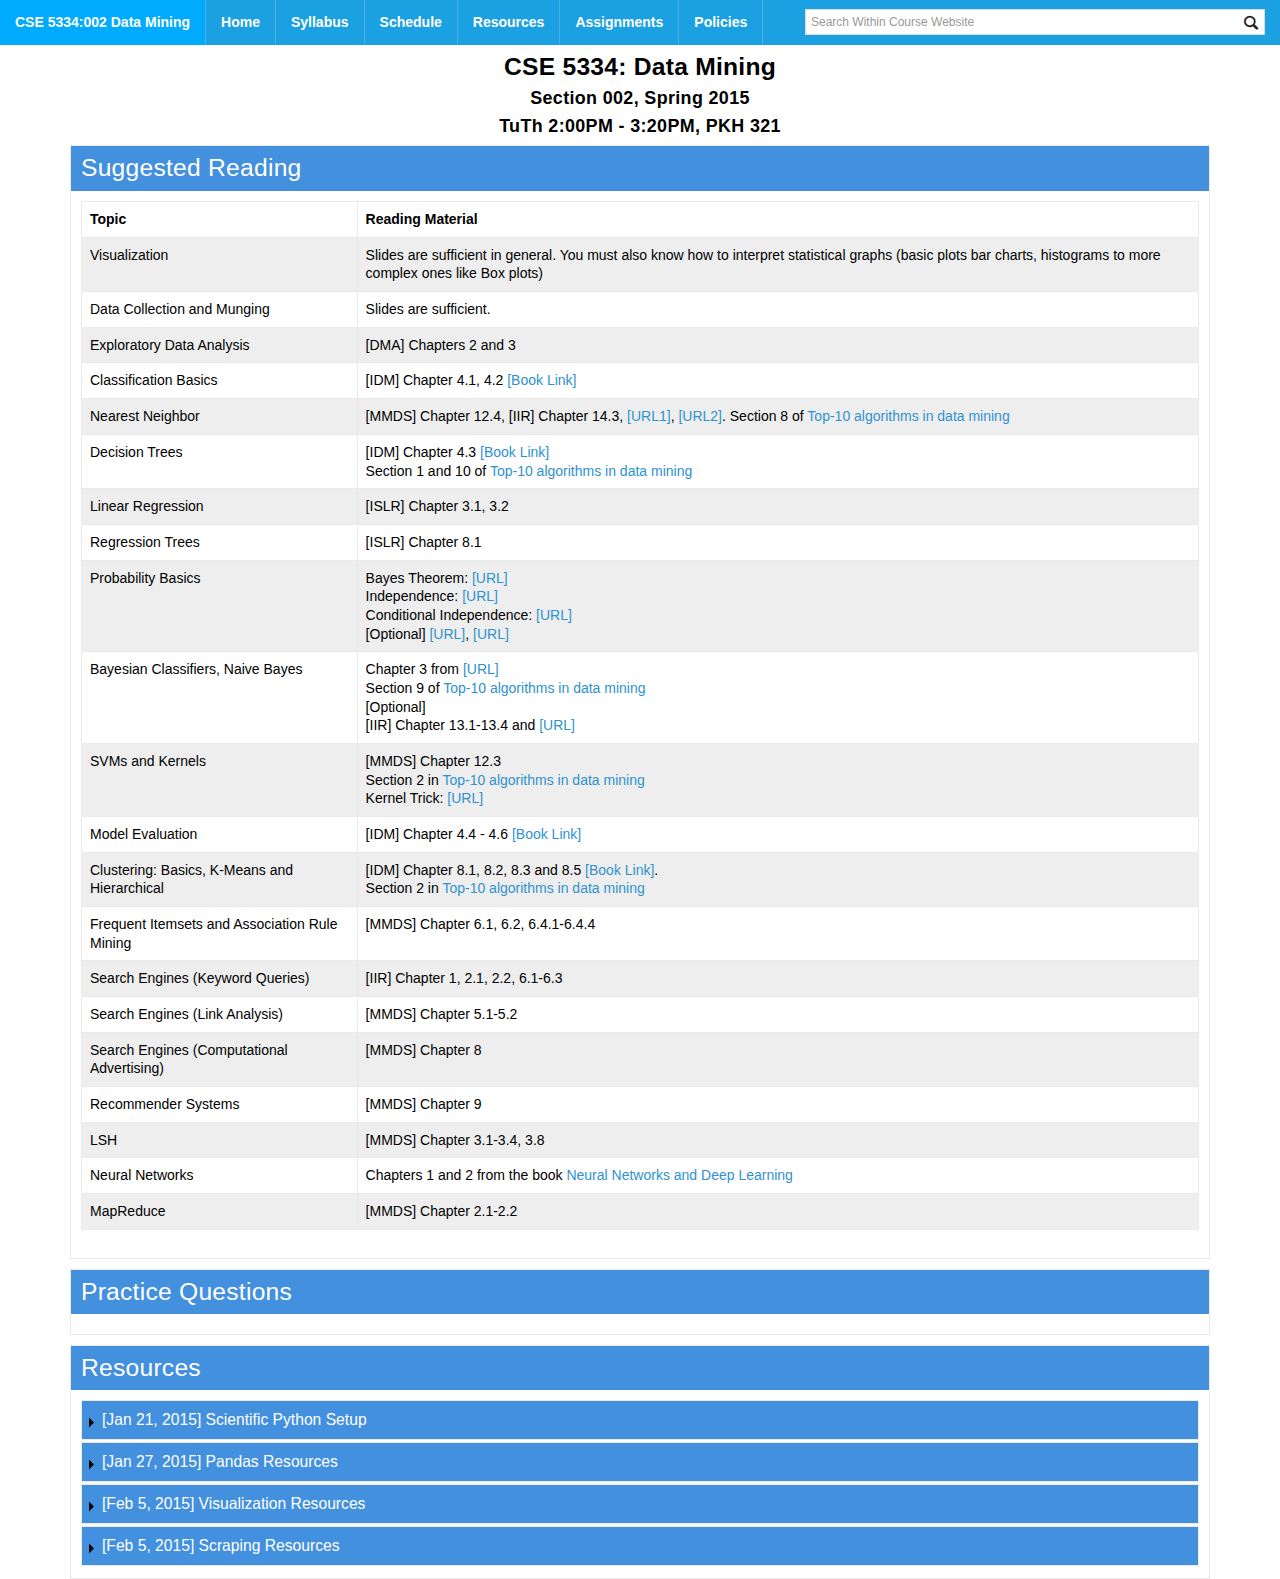
==== commit 8d7d09a8: "Updated PA5 with test cases and sample output." ====
--- a/resources.html
+++ b/resources.html
@@ -203,6 +203,52 @@
                                 </td>
                             </tr>
 
+
+
+                        <tr>
+                            <td>Frequent Itemsets and Association Rule Mining</td>
+                            <td>[MMDS] Chapter 6.1, 6.2, 6.4.1-6.4.4</td>
+                        </tr>
+
+
+
+                        <tr>
+                            <td>Search Engines (Keyword Queries)</td>
+                            <td>[IIR] Chapter 1, 2.1, 2.2, 6.1-6.3</td>
+                        </tr>
+
+
+                        <tr>
+                            <td>Search Engines (Link Analysis)</td>
+                            <td>[MMDS] Chapter 5.1-5.2</td>
+                        </tr>
+
+                        <tr>
+                            <td>Search Engines (Computational Advertising)</td>
+                            <td>[MMDS] Chapter 8</td>
+                        </tr>
+
+                        <tr>
+                            <td>Recommender Systems</td>
+                            <td>[MMDS] Chapter 9</td>
+                        </tr>
+
+
+                        <tr>
+                            <td>LSH</td>
+                            <td>[MMDS] Chapter 3.1-3.4, 3.8</td>
+                        </tr>
+
+
+                        <tr>
+                            <td>Neural Networks</td>
+                            <td>Chapters 1 and 2 from the book <a href="http://neuralnetworksanddeeplearning.com/">Neural Networks and Deep Learning</a></td>
+                        </tr>
+
+                        <tr>
+                            <td>MapReduce</td>
+                            <td>[MMDS] Chapter 2.1-2.2</td>
+                        </tr>
 
 
                         </tbody>
